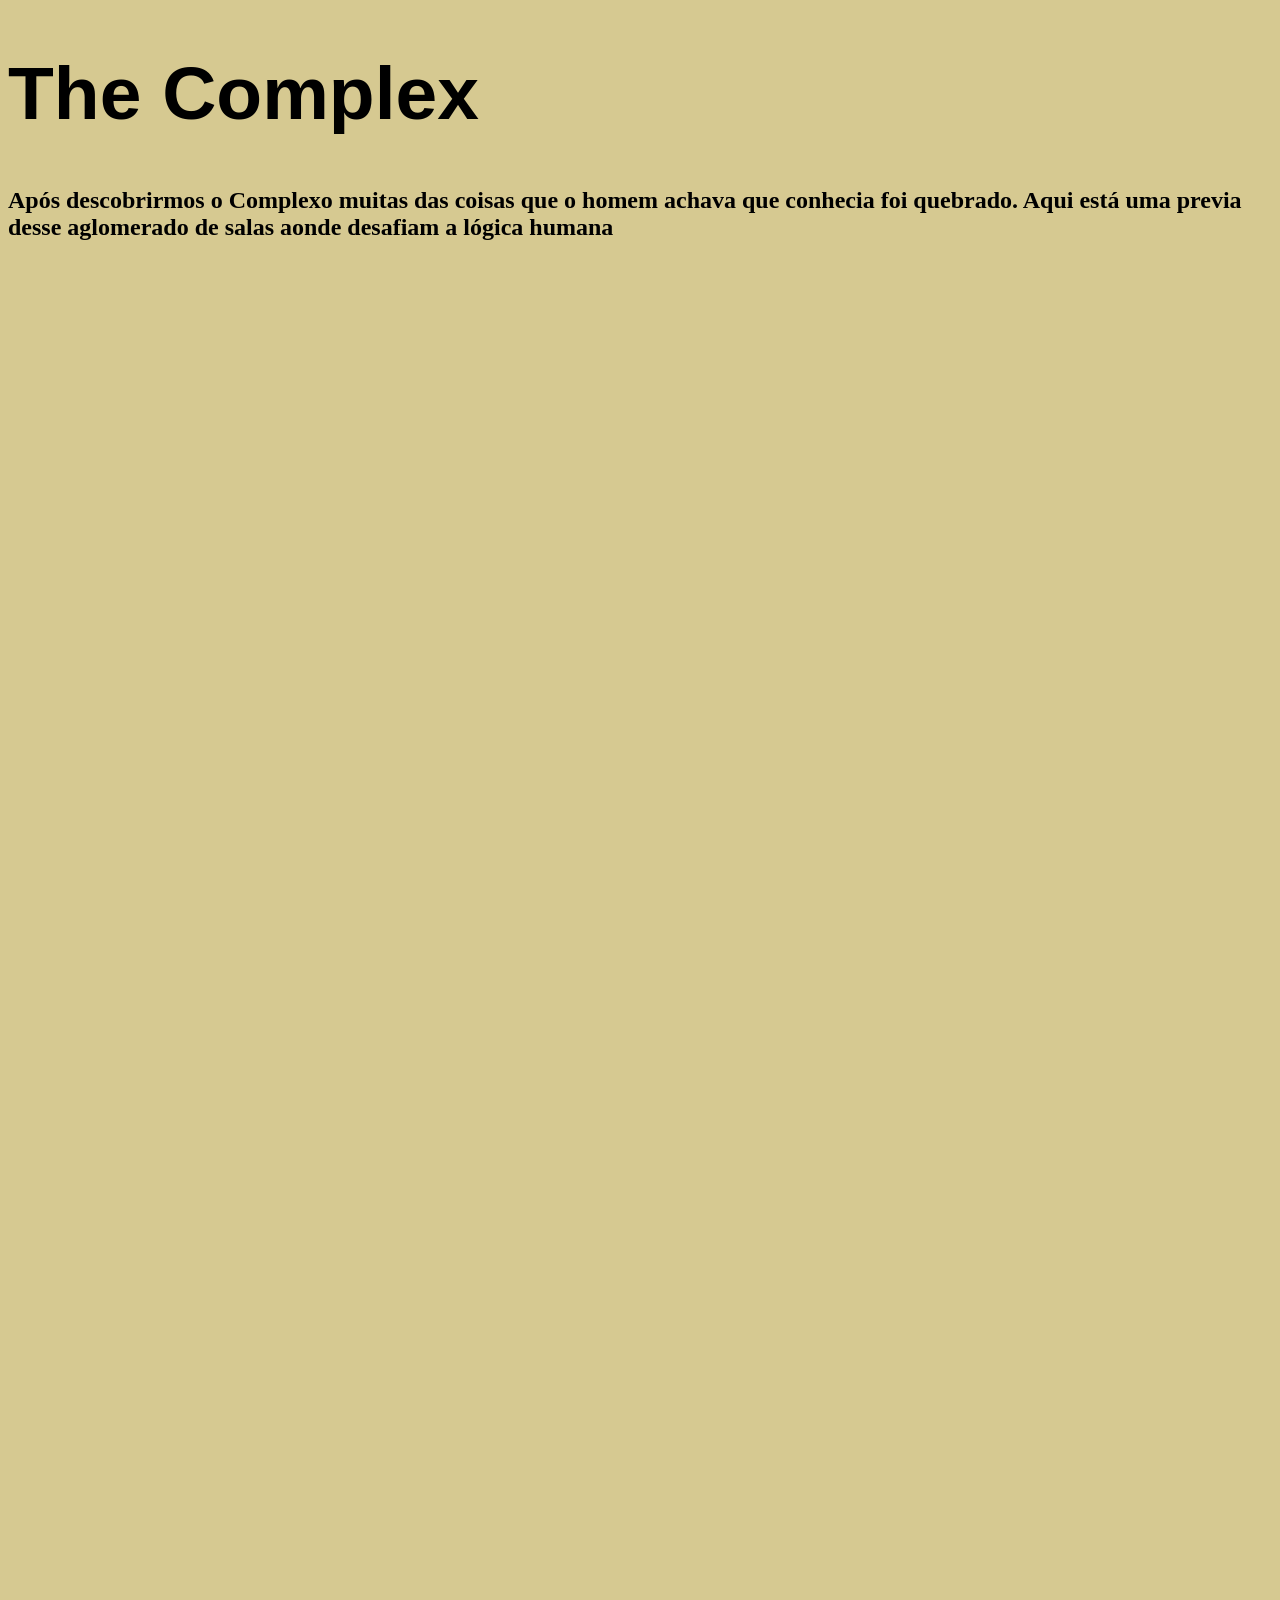
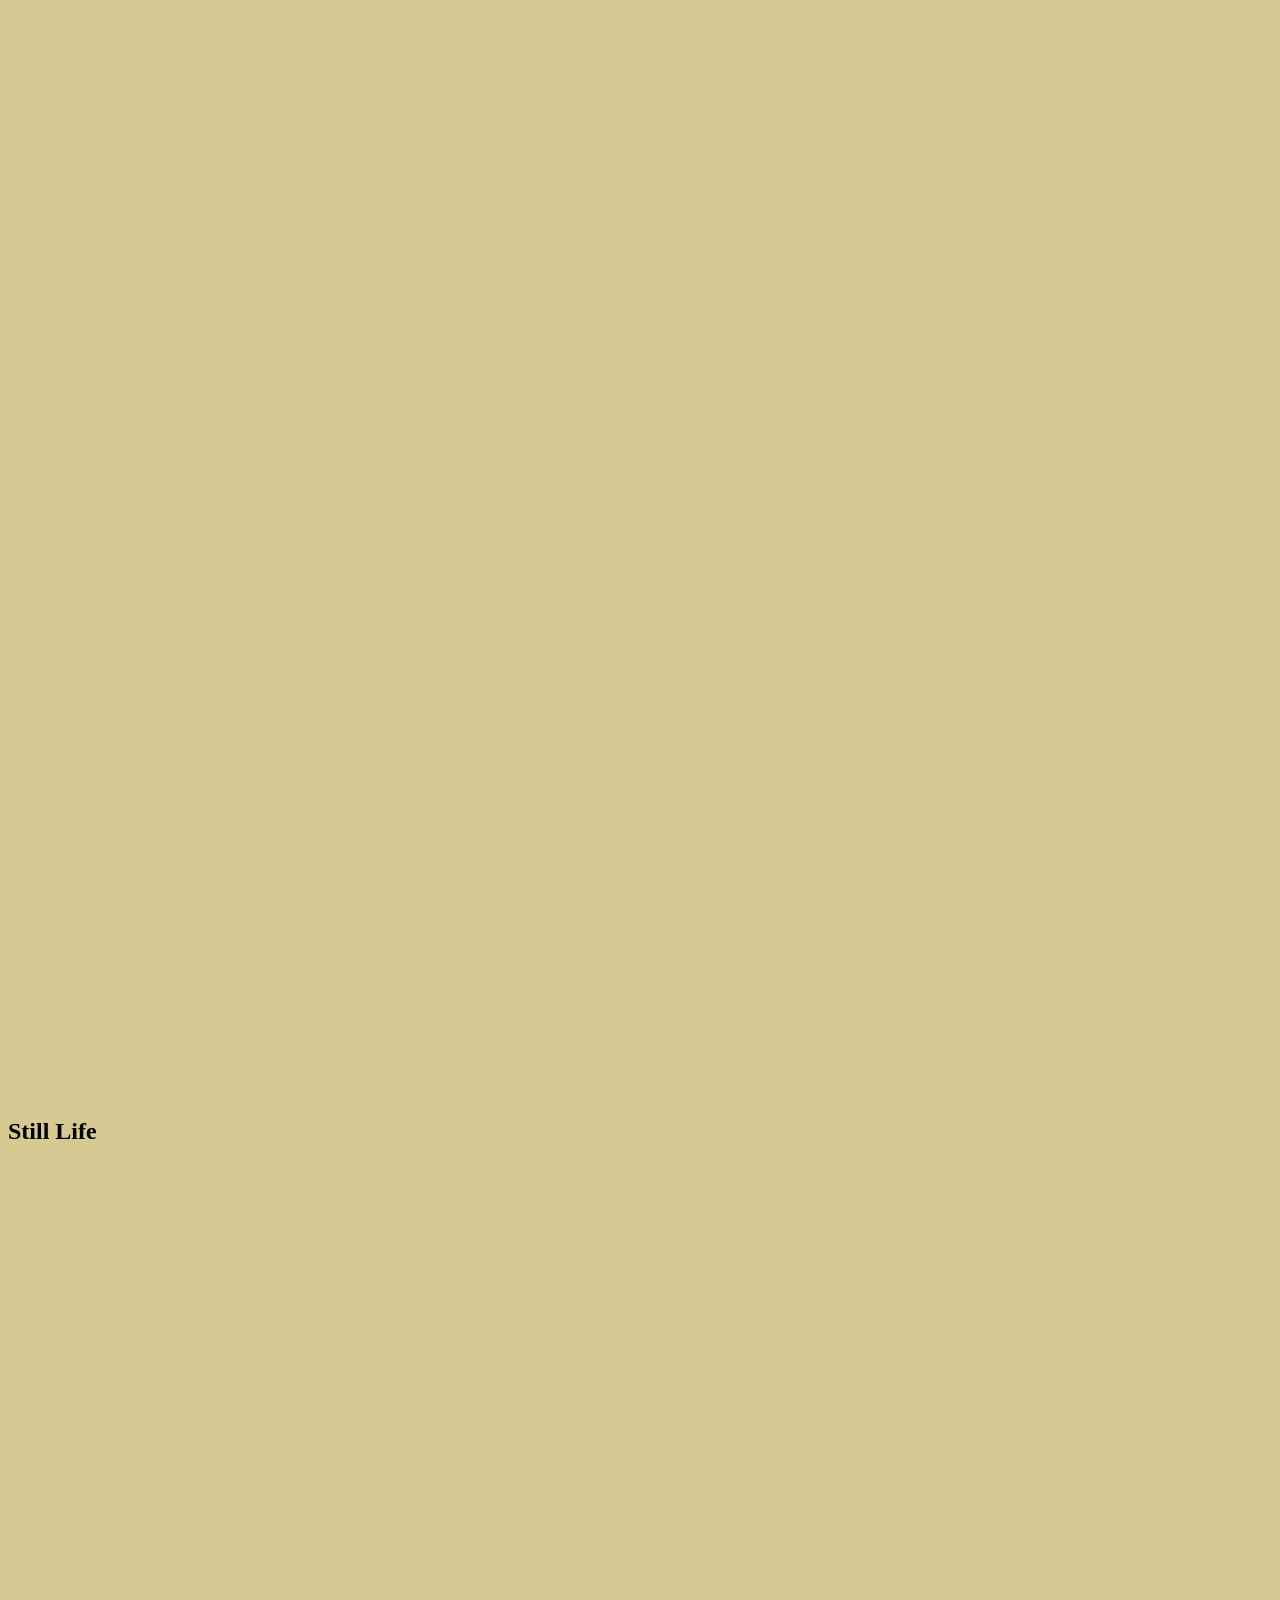
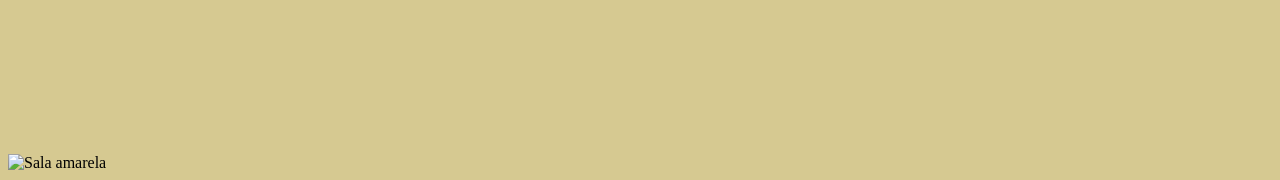
==== index.html @ be2d5ccb "novos textos" ====
<!DOCTYPE html>
<html lang="pt-BR">
<head>
    <meta charset="UTF-8">
    <meta name="viewport" content="width=device-width, initial-scale=1.0">
    <link rel="stylesheet" href="style.css">
    <title>Async -catalog-</title>
</head>
<body>
    
    <h1>The Complex</h1>


    <h2>Após descobrirmos o Complexo muitas das coisas que o homem achava que conhecia foi quebrado. Aqui está uma previa desse aglomerado de salas aonde desafiam a lógica humana </h2>

    <iframe width="1337" height="837" src="https://www.youtube.com/embed/_Jo5vjwXslU?list=RDQk3gvp61STs" title="The Complex" frameborder="0" allow="accelerometer; autoplay; clipboard-write; encrypted-media; gyroscope; picture-in-picture; web-share" referrerpolicy="strict-origin-when-cross-origin" allowfullscreen></iframe>

    <iframe width="1337" height="837" src="https://www.youtube.com/embed/pEvyZzdFL4Q?list=PL3Dt5wce4cGLRqZdZOqLxJduShrz_mOjS" title="Missing Persons" frameborder="0" allow="accelerometer; autoplay; clipboard-write; encrypted-media; gyroscope; picture-in-picture; web-share" referrerpolicy="strict-origin-when-cross-origin" allowfullscreen></iframe>

   <iframe width="1337" height="752" src="https://www.youtube.com/embed/Qk3gvp61STs?list=RDQk3gvp61STs" title="Backrooms - Still Life (1 Hour Loop)" frameborder="0" allow="accelerometer; autoplay; clipboard-write; encrypted-media; gyroscope; picture-in-picture; web-share" referrerpolicy="strict-origin-when-cross-origin" allowfullscreen></iframe>

   <h2>Still Life</h2>

   <iframe width="1337" height="618" src="https://www.youtube.com/embed/RJBD9RDJdgM" title="Ravi gets chased by the “Still Life” - Backrooms Found Footage 3" frameborder="0" allow="accelerometer; autoplay; clipboard-write; encrypted-media; gyroscope; picture-in-picture; web-share" referrerpolicy="strict-origin-when-cross-origin" allowfullscreen></iframe>

   <iframe width="1116" height="837" src="https://www.youtube.com/embed/XX5675P9phc" title="Backrooms - Still Life Encounter" frameborder="0" allow="accelerometer; autoplay; clipboard-write; encrypted-media; gyroscope; picture-in-picture; web-share" referrerpolicy="strict-origin-when-cross-origin" allowfullscreen></iframe>

    <iframe width="1337" height="722" src="https://www.youtube.com/embed/SvhdAsnizHs" title="Backrooms: Christmas Tree Scene (UltraHD)" frameborder="0" allow="accelerometer; autoplay; clipboard-write; encrypted-media; gyroscope; picture-in-picture; web-share" referrerpolicy="strict-origin-when-cross-origin" allowfullscreen></iframe>
    <img src="https://backrooms-wiki.wikidot.com/local--files/level-0/3" alt="Sala amarela" style="max-width: 100%; height: auto;"> 
    </html>
---- style.css ----
body {
    background-color: rgb(214, 201, 145);
}

h1 {
    color: black;
    font-size: 75px;
    font-family:Impact, Haettenschweiler, 'Arial Narrow Bold', sans-serif
}
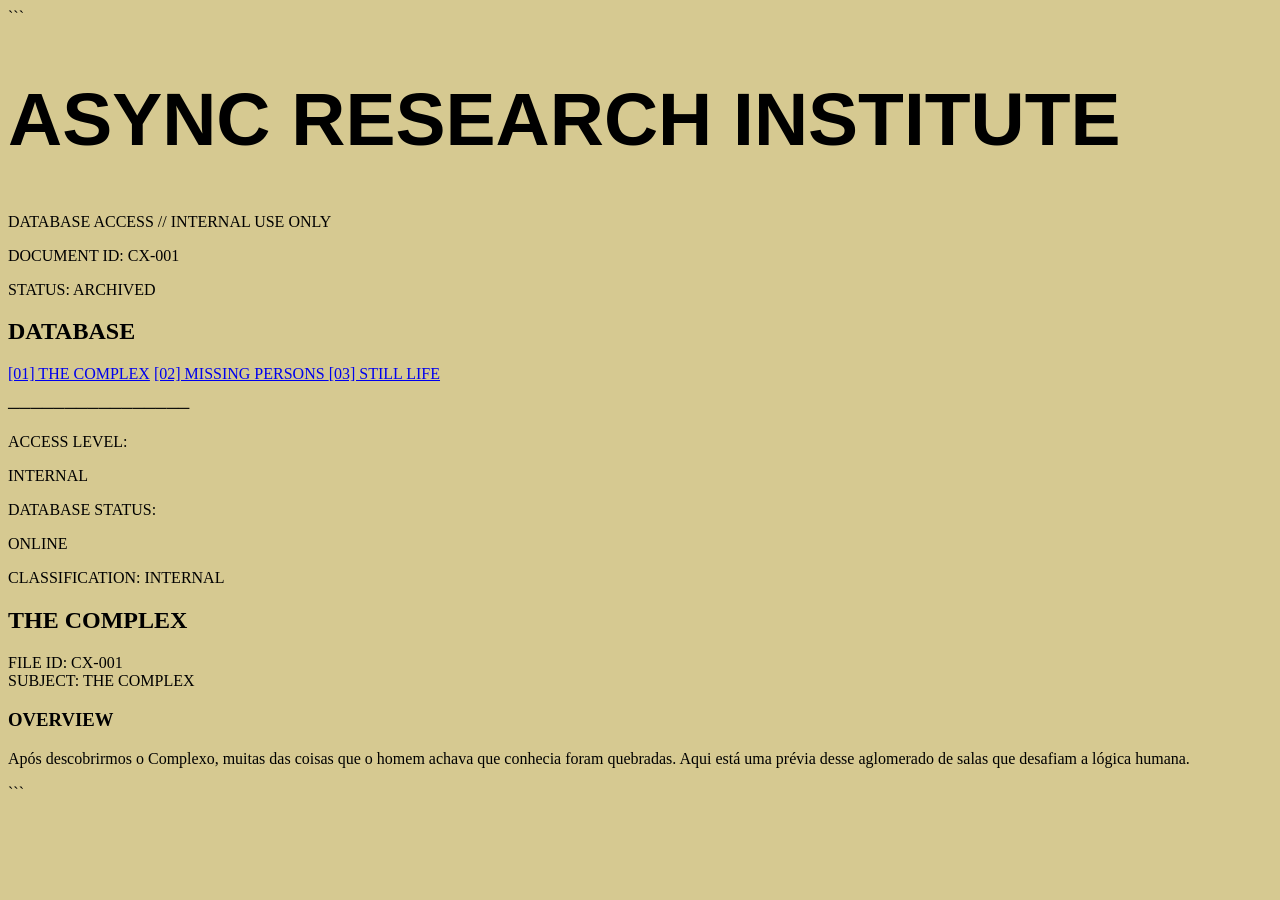
==== commit 106a28cd: "dasda" ====
--- a/index.html
+++ b/index.html
@@ -7,24 +7,86 @@
     <title>Async -catalog-</title>
 </head>
 <body>
-    
-    <h1>The Complex</h1>
+
+```
+<header class="topo">
+
+    <div>
+        <h1>ASYNC RESEARCH INSTITUTE</h1>
+        <p>DATABASE ACCESS // INTERNAL USE ONLY</p>
+    </div>
+
+    <div class="document-id">
+        <p>DOCUMENT ID: CX-001</p>
+        <p>STATUS: ARCHIVED</p>
+    </div>
+
+</header>
 
 
-    <h2>Após descobrirmos o Complexo muitas das coisas que o homem achava que conhecia foi quebrado. Aqui está uma previa desse aglomerado de salas aonde desafiam a lógica humana </h2>
+<main class="layout">
 
-    <iframe width="1337" height="837" src="https://www.youtube.com/embed/_Jo5vjwXslU?list=RDQk3gvp61STs" title="The Complex" frameborder="0" allow="accelerometer; autoplay; clipboard-write; encrypted-media; gyroscope; picture-in-picture; web-share" referrerpolicy="strict-origin-when-cross-origin" allowfullscreen></iframe>
+    <aside class="sidebar">
 
-    <iframe width="1337" height="837" src="https://www.youtube.com/embed/pEvyZzdFL4Q?list=PL3Dt5wce4cGLRqZdZOqLxJduShrz_mOjS" title="Missing Persons" frameborder="0" allow="accelerometer; autoplay; clipboard-write; encrypted-media; gyroscope; picture-in-picture; web-share" referrerpolicy="strict-origin-when-cross-origin" allowfullscreen></iframe>
+        <h2>DATABASE</h2>
 
-   <iframe width="1337" height="752" src="https://www.youtube.com/embed/Qk3gvp61STs?list=RDQk3gvp61STs" title="Backrooms - Still Life (1 Hour Loop)" frameborder="0" allow="accelerometer; autoplay; clipboard-write; encrypted-media; gyroscope; picture-in-picture; web-share" referrerpolicy="strict-origin-when-cross-origin" allowfullscreen></iframe>
+        <nav>
+            <a href="index.html">[01] THE COMPLEX</a>
 
-   <h2>Still Life</h2>
+            <a href="missing-persons.html">
+                [02] MISSING PERSONS
+            </a>
 
-   <iframe width="1337" height="618" src="https://www.youtube.com/embed/RJBD9RDJdgM" title="Ravi gets chased by the “Still Life” - Backrooms Found Footage 3" frameborder="0" allow="accelerometer; autoplay; clipboard-write; encrypted-media; gyroscope; picture-in-picture; web-share" referrerpolicy="strict-origin-when-cross-origin" allowfullscreen></iframe>
+            <a href="still-life.html">
+                [03] STILL LIFE
+            </a>
+        </nav>
 
-   <iframe width="1116" height="837" src="https://www.youtube.com/embed/XX5675P9phc" title="Backrooms - Still Life Encounter" frameborder="0" allow="accelerometer; autoplay; clipboard-write; encrypted-media; gyroscope; picture-in-picture; web-share" referrerpolicy="strict-origin-when-cross-origin" allowfullscreen></iframe>
 
-    <iframe width="1337" height="722" src="https://www.youtube.com/embed/SvhdAsnizHs" title="Backrooms: Christmas Tree Scene (UltraHD)" frameborder="0" allow="accelerometer; autoplay; clipboard-write; encrypted-media; gyroscope; picture-in-picture; web-share" referrerpolicy="strict-origin-when-cross-origin" allowfullscreen></iframe>
-    <img src="https://backrooms-wiki.wikidot.com/local--files/level-0/3" alt="Sala amarela" style="max-width: 100%; height: auto;"> 
+        <div class="sidebar-info">
+
+            <p>────────────────</p>
+
+            <p>ACCESS LEVEL:</p>
+            <p>INTERNAL</p>
+
+            <p>DATABASE STATUS:</p>
+            <p>ONLINE</p>
+
+        </div>
+
+    </aside>
+
+
+    <section class="document">
+
+        <p class="classification">
+            CLASSIFICATION: INTERNAL
+        </p>
+
+        <h2>THE COMPLEX</h2>
+
+        <div class="document-line"></div>
+
+        <p class="file-info">
+            FILE ID: CX-001<br>
+            SUBJECT: THE COMPLEX
+        </p>
+
+        <h3>OVERVIEW</h3>
+
+        <p>
+            Após descobrirmos o Complexo, muitas das coisas que
+            o homem achava que conhecia foram quebradas.
+            Aqui está uma prévia desse aglomerado de salas que
+            desafiam a lógica humana.
+        </p>
+
+    </section>
+
+</main>
+```
+
+</body>
+
     </html>
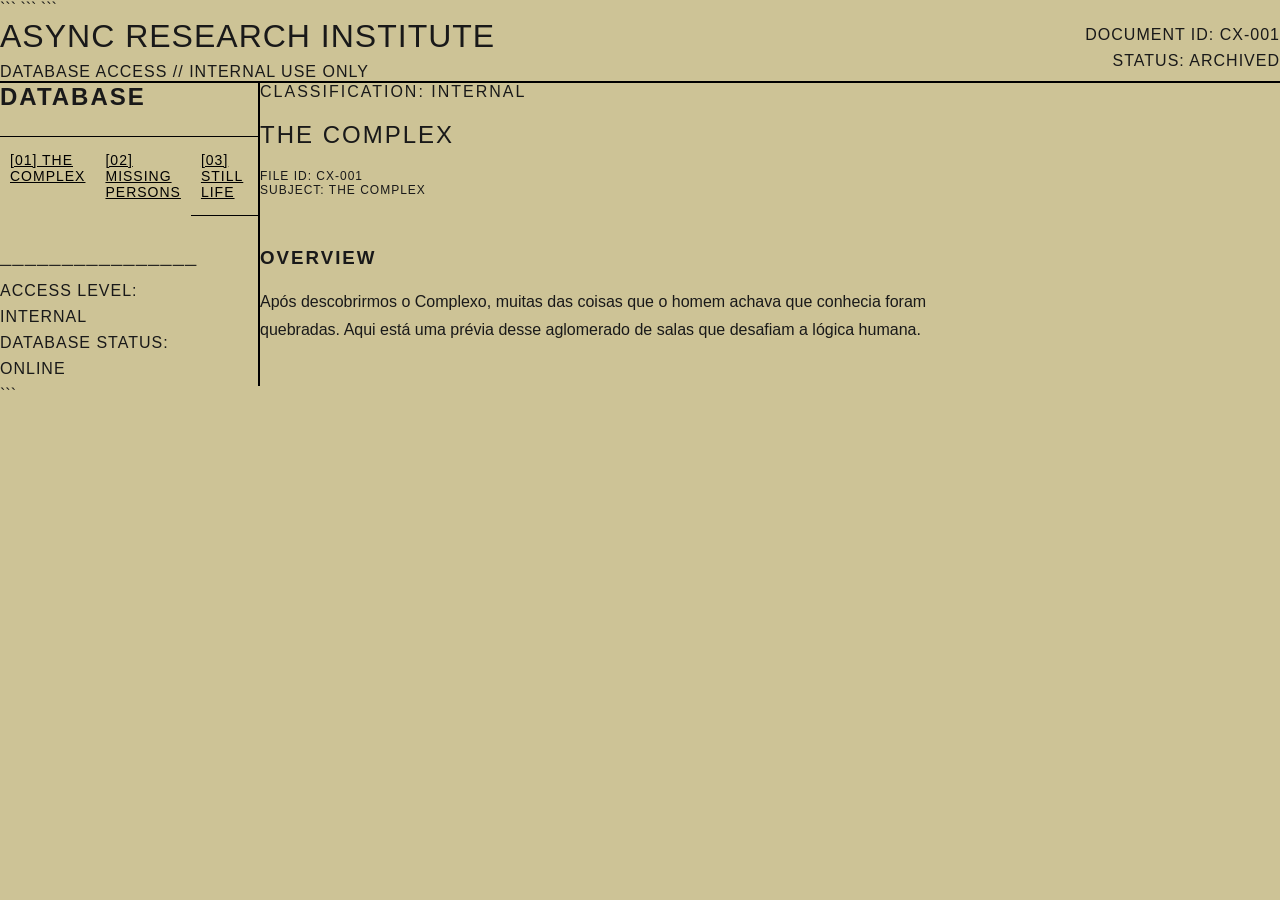
==== commit f585b681: "salvando mesmo errado" ====
--- a/index.html
+++ b/index.html
@@ -1,45 +1,83 @@
 <!DOCTYPE html>
+
 <html lang="pt-BR">
+
 <head>
-    <meta charset="UTF-8">
-    <meta name="viewport" content="width=device-width, initial-scale=1.0">
-    <link rel="stylesheet" href="style.css">
-    <title>Async -catalog-</title>
+
+```
+<meta charset="UTF-8">
+
+<meta name="viewport" content="width=device-width, initial-scale=1.0">
+
+<link rel="stylesheet" href="style.css">
+
+<title>ASYNC Research Institute - The Complex</title>
+```
+
 </head>
+
 <body>
 
 ```
+<!-- =========================
+     CABEÇALHO
+========================== -->
+
 <header class="topo">
 
     <div>
+
         <h1>ASYNC RESEARCH INSTITUTE</h1>
+
         <p>DATABASE ACCESS // INTERNAL USE ONLY</p>
+
     </div>
 
+
     <div class="document-id">
+
         <p>DOCUMENT ID: CX-001</p>
+
         <p>STATUS: ARCHIVED</p>
+
     </div>
 
 </header>
 
 
+
+<!-- =========================
+     CONTEÚDO PRINCIPAL
+========================== -->
+
 <main class="layout">
+
+
+    <!-- =========================
+         BARRA LATERAL
+    ========================== -->
 
     <aside class="sidebar">
 
         <h2>DATABASE</h2>
 
+
         <nav>
-            <a href="index.html">[01] THE COMPLEX</a>
+
+            <a href="index.html">
+                [01] THE COMPLEX
+            </a>
+
 
             <a href="missing-persons.html">
                 [02] MISSING PERSONS
             </a>
 
+
             <a href="still-life.html">
                 [03] STILL LIFE
             </a>
+
         </nav>
 
 
@@ -48,9 +86,12 @@
             <p>────────────────</p>
 
             <p>ACCESS LEVEL:</p>
+
             <p>INTERNAL</p>
 
+
             <p>DATABASE STATUS:</p>
+
             <p>ONLINE</p>
 
         </div>
@@ -58,35 +99,56 @@
     </aside>
 
 
+
+    <!-- =========================
+         DOCUMENTO PRINCIPAL
+    ========================== -->
+
     <section class="document">
+
 
         <p class="classification">
             CLASSIFICATION: INTERNAL
         </p>
 
+
         <h2>THE COMPLEX</h2>
+
 
         <div class="document-line"></div>
 
+
         <p class="file-info">
-            FILE ID: CX-001<br>
+
+            FILE ID: CX-001
+
+            <br>
+
             SUBJECT: THE COMPLEX
+
         </p>
+
+
 
         <h3>OVERVIEW</h3>
 
+
         <p>
+
             Após descobrirmos o Complexo, muitas das coisas que
             o homem achava que conhecia foram quebradas.
             Aqui está uma prévia desse aglomerado de salas que
             desafiam a lógica humana.
+
         </p>
 
+
     </section>
+
 
 </main>
 ```
 
 </body>
 
-    </html>+</html>
--- a/style.css
+++ b/style.css
@@ -1,9 +1,256 @@
+* {
+  box-sizing: border-box;
+  }
+
+/* CONFIGURAÇÕES GERAIS */
+
 body {
-    background-color: rgb(214, 201, 145);
-}
-
-h1 {
-    color: black;
-    font-size: 75px;
-    font-family:Impact, Haettenschweiler, 'Arial Narrow Bold', sans-serif
-}+margin: 0;
+background-color: rgb(205, 195, 150);
+color: rgb(25, 25, 25);
+font-family: Arial, sans-serif;
+}
+
+/* =========================
+CABEÇALHO DA ASYNC
+========================= */
+
+.topo {
+display: flex;
+justify-content: space-between;
+align-items: flex-start;
+
+```
+padding: 25px 40px;
+
+border-bottom: 2px solid black;
+```
+
+}
+
+.topo h1 {
+margin: 0;
+
+```
+font-size: 32px;
+
+font-family: Impact, Haettenschweiler, 'Arial Narrow Bold', sans-serif;
+
+font-weight: normal;
+
+letter-spacing: 1px;
+```
+
+}
+
+.topo p {
+margin: 8px 0 0 0;
+
+```
+font-size: 12px;
+
+letter-spacing: 1px;
+```
+
+}
+
+.document-id {
+text-align: right;
+}
+
+/* =========================
+ESTRUTURA PRINCIPAL
+========================= */
+
+.layout {
+display: flex;
+
+```
+min-height: 100vh;
+```
+
+}
+
+/* =========================
+BARRA LATERAL
+========================= */
+
+.sidebar {
+width: 260px;
+
+```
+padding: 30px 25px;
+
+border-right: 2px solid black;
+```
+
+}
+
+.sidebar h2 {
+margin-top: 0;
+
+```
+font-size: 18px;
+
+letter-spacing: 2px;
+```
+
+}
+
+/* =========================
+LINKS DA BARRA LATERAL
+========================= */
+
+.sidebar nav {
+display: flex;
+
+```
+flex-direction: column;
+
+margin-top: 25px;
+```
+
+}
+
+.sidebar nav a {
+color: black;
+
+```
+text-decoration: none;
+
+padding: 15px 10px;
+
+border-top: 1px solid black;
+
+font-size: 14px;
+
+letter-spacing: 1px;
+```
+
+}
+
+.sidebar nav a:last-child {
+border-bottom: 1px solid black;
+}
+
+.sidebar nav a:hover {
+background-color: rgba(0, 0, 0, 0.1);
+}
+
+/* =========================
+INFORMAÇÕES DA BARRA
+========================= */
+
+.sidebar-info {
+margin-top: 40px;
+
+```
+font-size: 11px;
+
+letter-spacing: 1px;
+```
+
+}
+
+.sidebar-info p {
+margin: 8px 0;
+}
+
+/* =========================
+DOCUMENTO PRINCIPAL
+========================= */
+
+.document {
+flex: 1;
+
+```
+padding: 50px;
+
+max-width: 1000px;
+```
+
+}
+
+/* CLASSIFICAÇÃO DO DOCUMENTO */
+
+.classification {
+margin-top: 0;
+
+```
+font-size: 12px;
+
+letter-spacing: 2px;
+```
+
+}
+
+/* TÍTULO PRINCIPAL */
+
+.document h2 {
+margin-bottom: 10px;
+
+```
+font-size: 48px;
+
+font-family: Impact, Haettenschweiler, 'Arial Narrow Bold', sans-serif;
+
+font-weight: normal;
+
+letter-spacing: 2px;
+```
+
+}
+
+/* LINHA DIVISÓRIA */
+
+.document-line {
+width: 100%;
+
+```
+height: 2px;
+
+background-color: black;
+
+margin: 20px 0;
+```
+
+}
+
+/* INFORMAÇÕES DO ARQUIVO */
+
+.file-info {
+font-size: 12px;
+
+```
+line-height: 1.8;
+
+letter-spacing: 1px;
+```
+
+}
+
+/* SUBTÍTULOS */
+
+.document h3 {
+margin-top: 50px;
+
+```
+font-size: 18px;
+
+letter-spacing: 2px;
+```
+
+}
+
+/* TEXTO PRINCIPAL */
+
+.document > p:last-child {
+max-width: 700px;
+
+```
+font-size: 17px;
+
+line-height: 1.8;
+```
+
+}
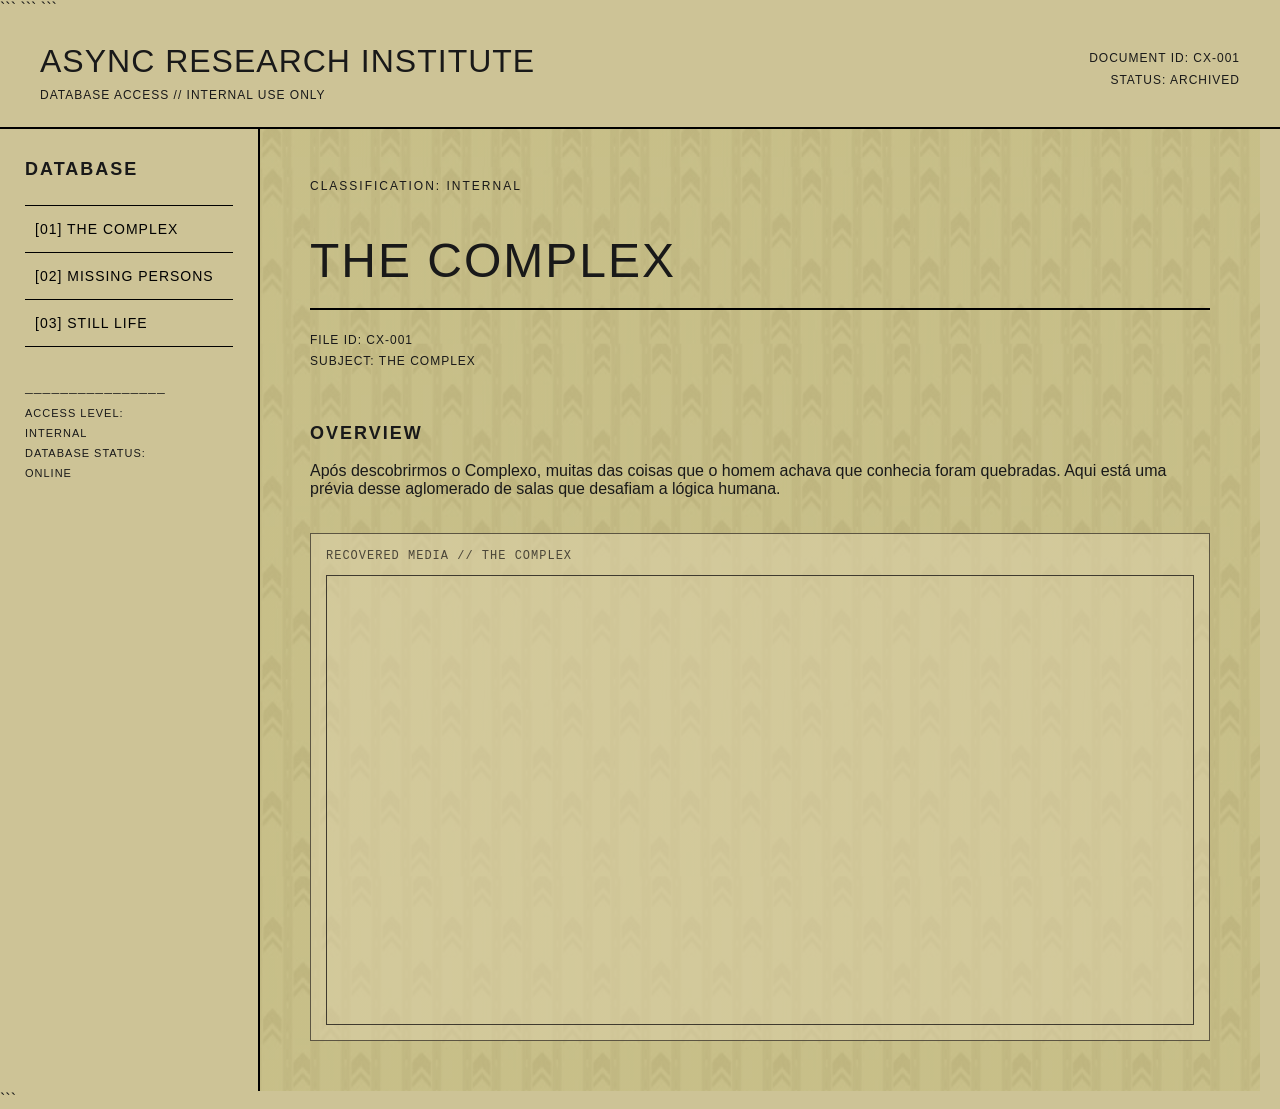
==== commit 8474879a: "dsafad" ====
--- a/index.html
+++ b/index.html
@@ -141,6 +141,21 @@
             desafiam a lógica humana.
 
         </p>
+        <div class="video-investigation">
+
+    <p>
+        RECOVERED MEDIA // THE COMPLEX
+    </p>
+
+    <iframe
+        src="https://www.youtube.com/embed/_Jo5vjwXslU"
+        title="The Complex"
+        frameborder="0"
+        allow="accelerometer; autoplay; clipboard-write; encrypted-media; gyroscope; picture-in-picture; web-share"
+        allowfullscreen>
+    </iframe>
+
+</div>
 
 
     </section>
--- a/style.css
+++ b/style.css
@@ -1,256 +1,242 @@
 * {
-  box-sizing: border-box;
-  }
+    box-sizing: border-box;
+}
+
 
 /* CONFIGURAÇÕES GERAIS */
 
 body {
-margin: 0;
-background-color: rgb(205, 195, 150);
-color: rgb(25, 25, 25);
-font-family: Arial, sans-serif;
-}
-
-/* =========================
-CABEÇALHO DA ASYNC
-========================= */
+    margin: 0;
+    background-color: rgb(205, 195, 150);
+    color: rgb(25, 25, 25);
+    font-family: Arial, sans-serif;
+}
+
+
+/* CABEÇALHO DA ASYNC */
 
 .topo {
-display: flex;
-justify-content: space-between;
-align-items: flex-start;
-
-```
-padding: 25px 40px;
-
-border-bottom: 2px solid black;
-```
-
+    display: flex;
+    justify-content: space-between;
+    align-items: flex-start;
+
+    padding: 25px 40px;
+
+    border-bottom: 2px solid black;
 }
 
 .topo h1 {
-margin: 0;
-
-```
-font-size: 32px;
-
-font-family: Impact, Haettenschweiler, 'Arial Narrow Bold', sans-serif;
-
-font-weight: normal;
-
-letter-spacing: 1px;
-```
-
+    margin: 0;
+
+    font-size: 32px;
+
+    font-family: Impact, Haettenschweiler, "Arial Narrow Bold", sans-serif;
+
+    font-weight: normal;
+
+    letter-spacing: 1px;
 }
 
 .topo p {
-margin: 8px 0 0 0;
-
-```
-font-size: 12px;
-
-letter-spacing: 1px;
-```
-
+    margin: 8px 0 0 0;
+
+    font-size: 12px;
+
+    letter-spacing: 1px;
 }
 
 .document-id {
-text-align: right;
-}
-
-/* =========================
-ESTRUTURA PRINCIPAL
-========================= */
+    text-align: right;
+}
+
+
+/* ESTRUTURA PRINCIPAL */
 
 .layout {
-display: flex;
-
-```
-min-height: 100vh;
-```
-
-}
-
-/* =========================
-BARRA LATERAL
-========================= */
+    display: flex;
+
+    min-height: 100vh;
+}
+
+
+/* BARRA LATERAL */
 
 .sidebar {
-width: 260px;
-
-```
-padding: 30px 25px;
-
-border-right: 2px solid black;
-```
-
+    width: 260px;
+
+    padding: 30px 25px;
+
+    border-right: 2px solid black;
 }
 
 .sidebar h2 {
-margin-top: 0;
-
-```
-font-size: 18px;
-
-letter-spacing: 2px;
-```
-
-}
-
-/* =========================
-LINKS DA BARRA LATERAL
-========================= */
+    margin-top: 0;
+
+    font-size: 18px;
+
+    letter-spacing: 2px;
+}
+
+
+/* LINKS DA BARRA LATERAL */
 
 .sidebar nav {
-display: flex;
-
-```
-flex-direction: column;
-
-margin-top: 25px;
-```
-
+    display: flex;
+
+    flex-direction: column;
+
+    margin-top: 25px;
 }
 
 .sidebar nav a {
-color: black;
-
-```
-text-decoration: none;
-
-padding: 15px 10px;
-
-border-top: 1px solid black;
-
-font-size: 14px;
-
-letter-spacing: 1px;
-```
-
+    color: black;
+
+    text-decoration: none;
+
+    padding: 15px 10px;
+
+    border-top: 1px solid black;
+
+    font-size: 14px;
+
+    letter-spacing: 1px;
 }
 
 .sidebar nav a:last-child {
-border-bottom: 1px solid black;
+    border-bottom: 1px solid black;
 }
 
 .sidebar nav a:hover {
-background-color: rgba(0, 0, 0, 0.1);
-}
-
-/* =========================
-INFORMAÇÕES DA BARRA
-========================= */
+    background-color: rgba(0, 0, 0, 0.1);
+}
+
+
+/* INFORMAÇÕES DA BARRA */
 
 .sidebar-info {
-margin-top: 40px;
-
-```
-font-size: 11px;
-
-letter-spacing: 1px;
-```
-
+    margin-top: 40px;
+
+    font-size: 11px;
+
+    letter-spacing: 1px;
 }
 
 .sidebar-info p {
-margin: 8px 0;
-}
-
-/* =========================
-DOCUMENTO PRINCIPAL
-========================= */
+    margin: 8px 0;
+}
+
+
+/* DOCUMENTO PRINCIPAL */
 
 .document {
-flex: 1;
-
-```
-padding: 50px;
-
-max-width: 1000px;
-```
-
+    flex: 1;
+
+    padding: 50px;
+
+    max-width: 1000px;
+
+    background-image:
+        linear-gradient(
+            rgba(205, 195, 150, 0.75),
+            rgba(205, 195, 150, 0.75)
+        ),
+        url("Backrooms-wallpaper.jpg");
+
+    background-size: 300px;
+    background-position: center;
+    background-repeat: repeat;
 }
 
 /* CLASSIFICAÇÃO DO DOCUMENTO */
 
 .classification {
-margin-top: 0;
-
-```
-font-size: 12px;
-
-letter-spacing: 2px;
-```
-
-}
+    margin-top: 0;
+
+    font-size: 12px;
+
+    letter-spacing: 2px;
+}
+
 
 /* TÍTULO PRINCIPAL */
 
 .document h2 {
-margin-bottom: 10px;
-
-```
-font-size: 48px;
-
-font-family: Impact, Haettenschweiler, 'Arial Narrow Bold', sans-serif;
-
-font-weight: normal;
-
-letter-spacing: 2px;
-```
-
-}
+    margin-bottom: 10px;
+
+    font-size: 48px;
+
+    font-family: Impact, Haettenschweiler, "Arial Narrow Bold", sans-serif;
+
+    font-weight: normal;
+
+    letter-spacing: 2px;
+}
+
 
 /* LINHA DIVISÓRIA */
 
 .document-line {
-width: 100%;
-
-```
-height: 2px;
-
-background-color: black;
-
-margin: 20px 0;
-```
-
-}
+    width: 100%;
+
+    height: 2px;
+
+    background-color: black;
+
+    margin: 20px 0;
+}
+
 
 /* INFORMAÇÕES DO ARQUIVO */
 
 .file-info {
-font-size: 12px;
-
-```
-line-height: 1.8;
-
-letter-spacing: 1px;
-```
-
-}
+    font-size: 12px;
+
+    line-height: 1.8;
+
+    letter-spacing: 1px;
+}
+
 
 /* SUBTÍTULOS */
 
 .document h3 {
-margin-top: 50px;
-
-```
-font-size: 18px;
-
-letter-spacing: 2px;
-```
-
-}
+    margin-top: 50px;
+
+    font-size: 18px;
+
+    letter-spacing: 2px;
+}
+
 
 /* TEXTO PRINCIPAL */
 
 .document > p:last-child {
-max-width: 700px;
-
-```
-font-size: 17px;
-
-line-height: 1.8;
-```
-
-}
+    max-width: 700px;
+
+    font-size: 17px;
+
+    line-height: 1.8;
+}
+
+.video-investigation {
+    margin-top: 35px;
+    padding: 15px;
+    border: 1px solid #5c5542;
+    background-color: rgba(220, 210, 170, 0.55);
+}
+
+.video-investigation p {
+    margin-top: 0;
+    margin-bottom: 12px;
+    font-family: "Courier New", monospace;
+    font-size: 12px;
+    letter-spacing: 1px;
+    color: #4b4638;
+}
+
+.video-investigation iframe {
+    width: 100%;
+    height: 450px;
+    display: block;
+    border: 1px solid #3f3a2f;
+}
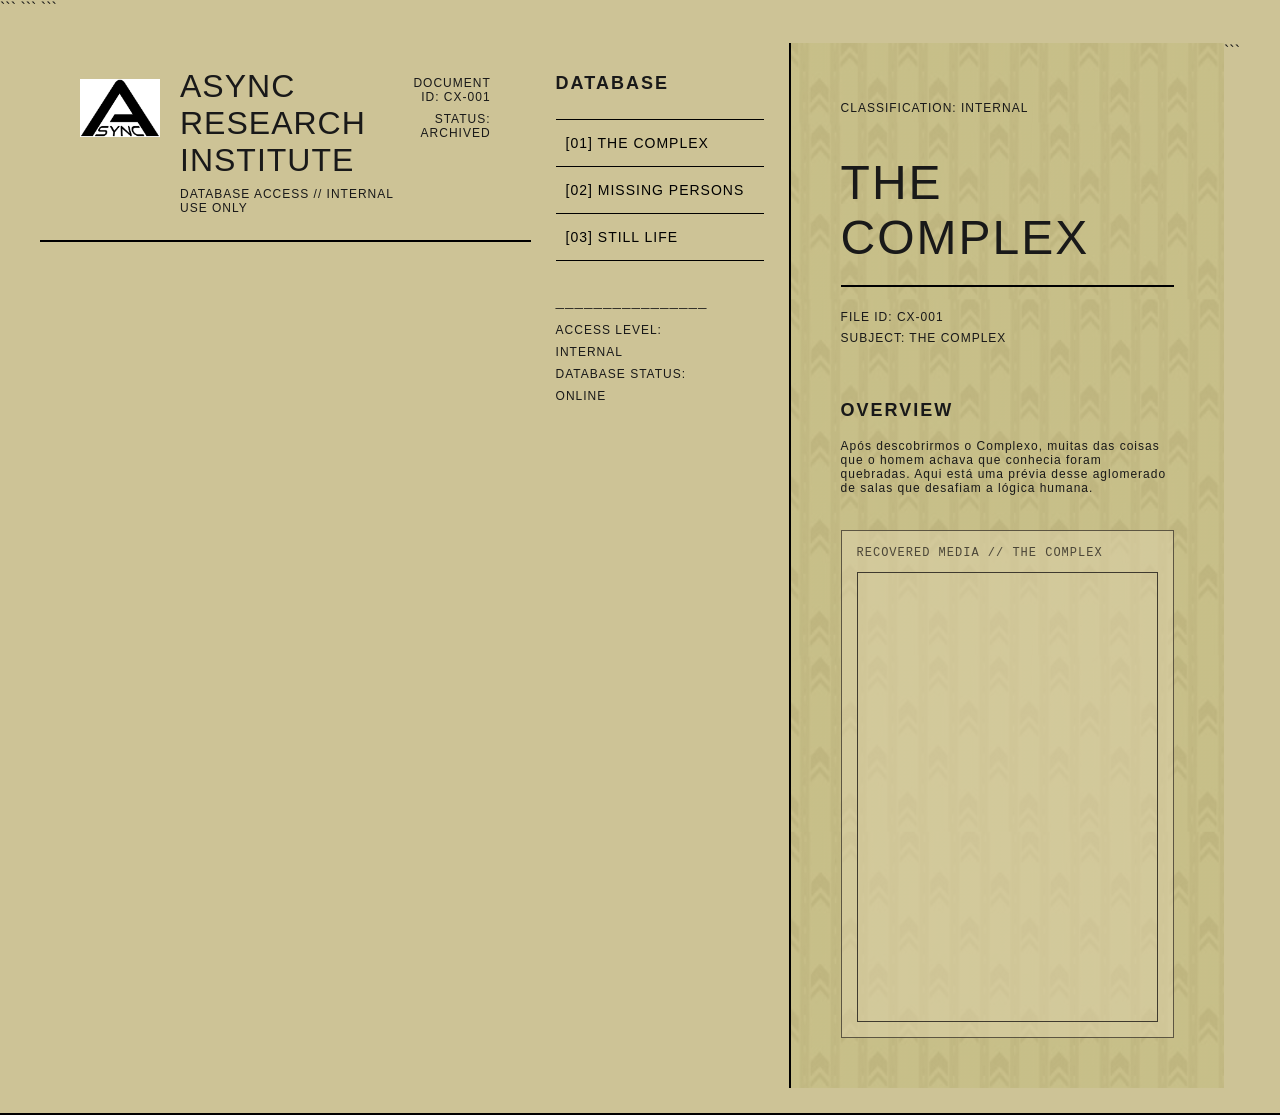
==== commit e8ab5687: "21312" ====
--- a/index.html
+++ b/index.html
@@ -25,14 +25,17 @@
 
 <header class="topo">
 
+    <header class="topo">
+
+    <img src="async.png" alt="ASYNC" class="async-logo">
+
     <div>
 
         <h1>ASYNC RESEARCH INSTITUTE</h1>
-
+        
         <p>DATABASE ACCESS // INTERNAL USE ONLY</p>
 
     </div>
-
 
     <div class="document-id">
 
--- a/style.css
+++ b/style.css
@@ -239,4 +239,11 @@
     height: 450px;
     display: block;
     border: 1px solid #3f3a2f;
+}
+
+.async-logo {
+    width: 80px;
+    height: 80px;
+    object-fit: contain;
+    margin-right: 20px;
 }
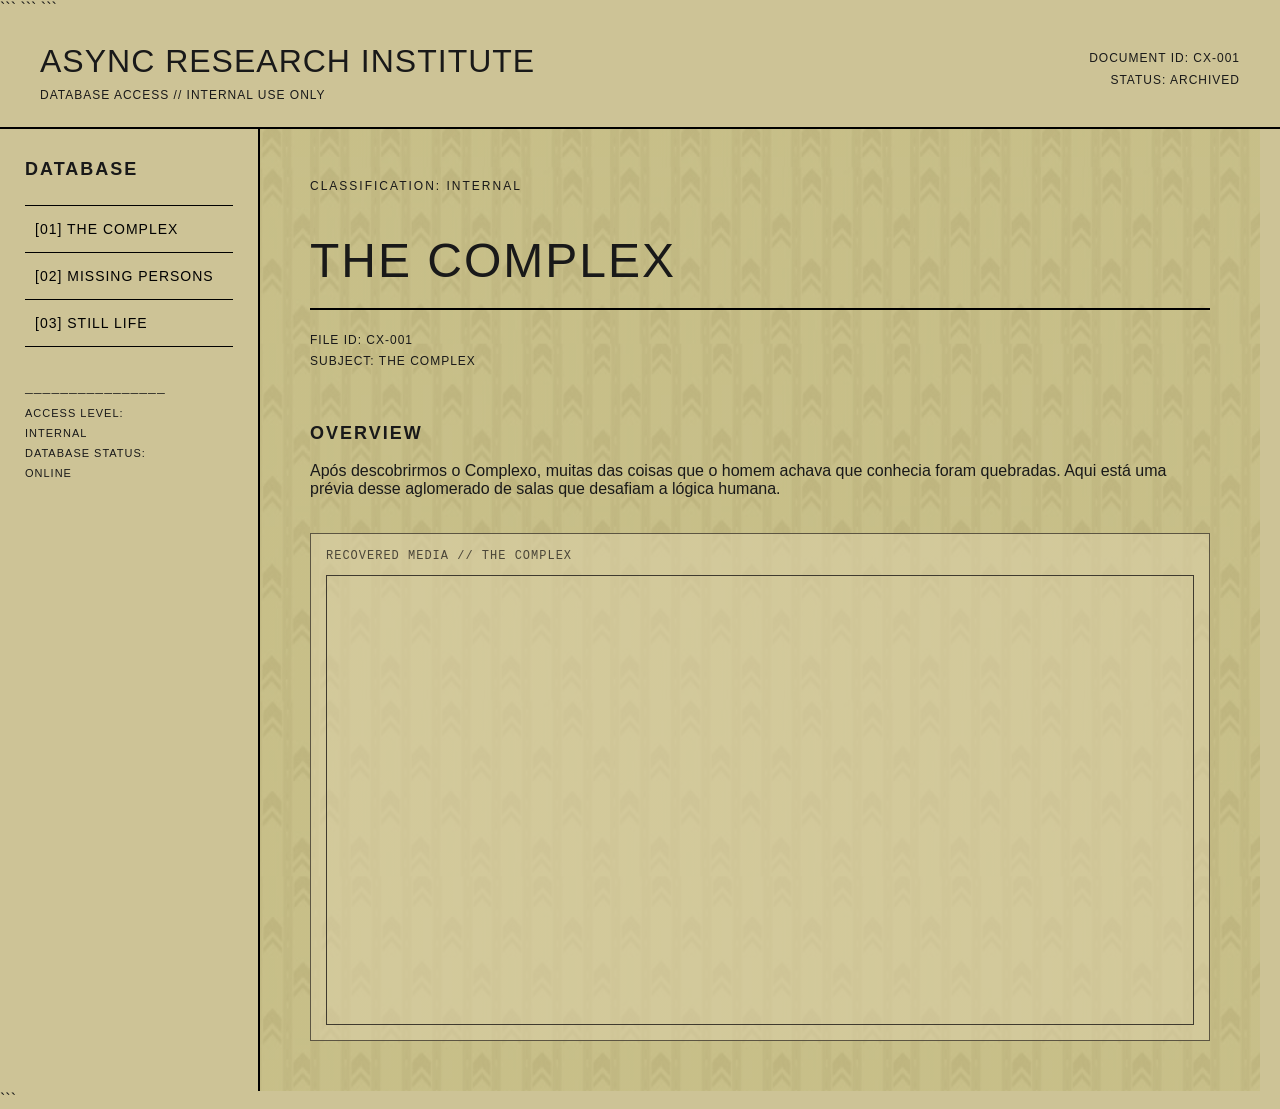
==== commit 8bb65302: "asfdas" ====
--- a/index.html
+++ b/index.html
@@ -25,16 +25,12 @@
 
 <header class="topo">
 
-    <header class="topo">
-
-    <img src="async.png" alt="ASYNC" class="async-logo">
-
     <div>
 
         <h1>ASYNC RESEARCH INSTITUTE</h1>
+
+        <p>DATABASE ACCESS // INTERNAL USE ONLY</p>
         
-        <p>DATABASE ACCESS // INTERNAL USE ONLY</p>
-
     </div>
 
     <div class="document-id">
--- a/style.css
+++ b/style.css
@@ -239,11 +239,4 @@
     height: 450px;
     display: block;
     border: 1px solid #3f3a2f;
-}
-
-.async-logo {
-    width: 80px;
-    height: 80px;
-    object-fit: contain;
-    margin-right: 20px;
 }
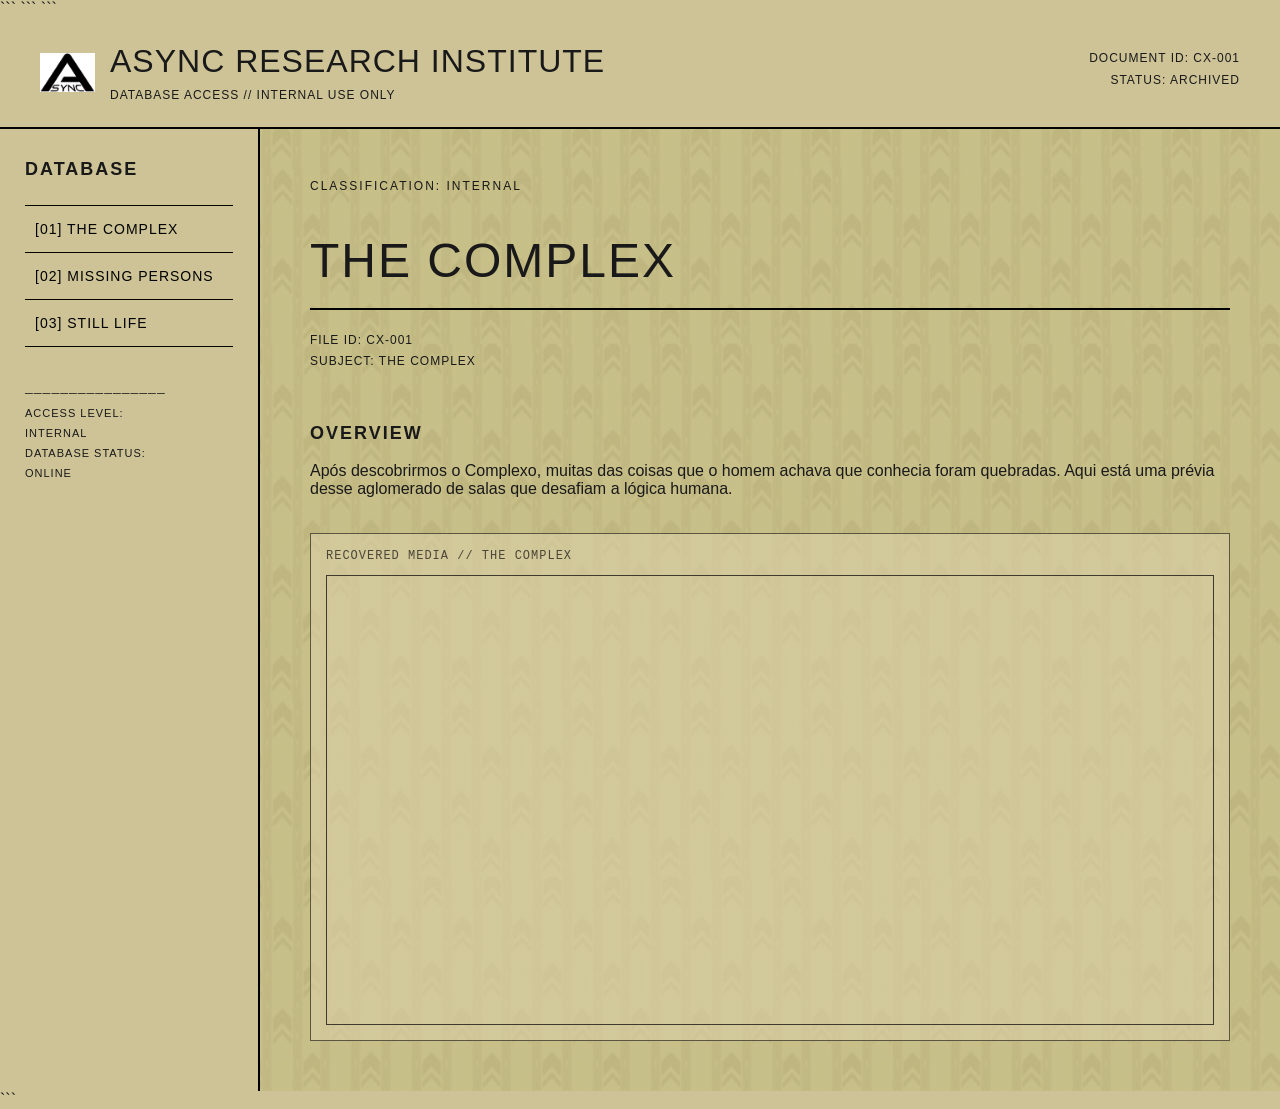
==== commit a48b4978: "logo async" ====
--- a/index.html
+++ b/index.html
@@ -25,13 +25,18 @@
 
 <header class="topo">
 
+   <div class="titulo-async">
+
+    <img src="async.png" alt="Logo ASYNC">
+
     <div>
 
         <h1>ASYNC RESEARCH INSTITUTE</h1>
-
         <p>DATABASE ACCESS // INTERNAL USE ONLY</p>
         
     </div>
+
+</div>
 
     <div class="document-id">
 
--- a/style.css
+++ b/style.css
@@ -55,7 +55,7 @@
 .layout {
     display: flex;
 
-    min-height: 100vh;
+    min-height: calc(100vh - 100px);
 }
 
 
@@ -131,9 +131,11 @@
 .document {
     flex: 1;
 
+    min-height: calc(100vh - 100px);
+
     padding: 50px;
 
-    max-width: 1000px;
+    max-width: 1400px;
 
     background-image:
         linear-gradient(
@@ -239,4 +241,180 @@
     height: 450px;
     display: block;
     border: 1px solid #3f3a2f;
+}
+
+/* REGISTRO DAS ENTIDADES */
+
+.entity-card {
+    margin-top: 30px;
+
+    padding: 20px;
+
+    border: 1px solid #5c5542;
+
+    background-color: rgba(220, 210, 170, 0.35);
+
+    display: grid;
+
+    grid-template-columns: 42% 58%;
+
+    gap: 25px;
+}
+
+
+/* FOTO DA ENTIDADE */
+
+.entity-image {
+    border: 1px solid #5c5542;
+
+    padding: 8px;
+
+    background-color: rgba(220, 210, 170, 0.45);
+}
+
+.entity-image img {
+    width: 100%;
+
+    height: 520px;
+
+    object-fit: cover;
+
+    display: block;
+}
+
+
+/* INFORMAÇÕES */
+
+.entity-information {
+    padding: 5px 10px;
+}
+
+.entity-label {
+    margin-top: 10px;
+
+    margin-bottom: 6px;
+
+    font-family: "Courier New", monospace;
+
+    font-size: 12px;
+
+    letter-spacing: 2px;
+
+    color: #4b4638;
+}
+
+.entity-information h4 {
+    margin-top: 0;
+
+    margin-bottom: 30px;
+
+    font-family: Impact, Haettenschweiler, "Arial Narrow Bold", sans-serif;
+
+    font-size: 30px;
+
+    font-weight: normal;
+
+    letter-spacing: 2px;
+}
+
+
+/* CAIXA DA DESCRIÇÃO */
+
+.description-box {
+    min-height: 180px;
+
+    padding: 15px;
+
+    border: 1px dashed #5c5542;
+}
+
+.description-box p {
+    margin: 0;
+
+    font-family: "Courier New", monospace;
+
+    font-size: 13px;
+
+    font-style: italic;
+
+    color: #5c5542;
+}
+
+
+/* DETALHES DA ENTIDADE */
+
+.entity-details {
+    grid-column: 1 / 3;
+
+    border-top: 1px solid #5c5542;
+
+    padding-top: 20px;
+
+    margin-top: 5px;
+}
+
+.entity-details > p:not(.entity-label) {
+    margin-top: 0;
+
+    margin-bottom: 25px;
+
+    font-weight: bold;
+
+    letter-spacing: 1px;
+}
+
+
+/* OBSERVAÇÕES */
+
+.observations-box {
+    min-height: 100px;
+
+    padding: 15px;
+
+    border: 1px dashed #5c5542;
+}
+
+.observations-box p {
+    margin: 0;
+
+    font-family: "Courier New", monospace;
+
+    font-size: 13px;
+
+    font-style: italic;
+
+    color: #5c5542;
+}
+
+
+/* FINAL DO REGISTRO */
+
+.record-end {
+    margin-top: 30px;
+
+    padding-top: 15px;
+
+    border-top: 2px solid black;
+
+    text-align: center;
+}
+
+.record-end p {
+    font-family: "Courier New", monospace;
+
+    font-size: 12px;
+
+    letter-spacing: 2px;
+}
+
+.titulo-async {
+    display: flex;
+    align-items: center;
+    gap: 15px;
+}
+
+.titulo-async img {
+    width: 55px;
+    height: 55px;
+    object-fit: contain;
 }
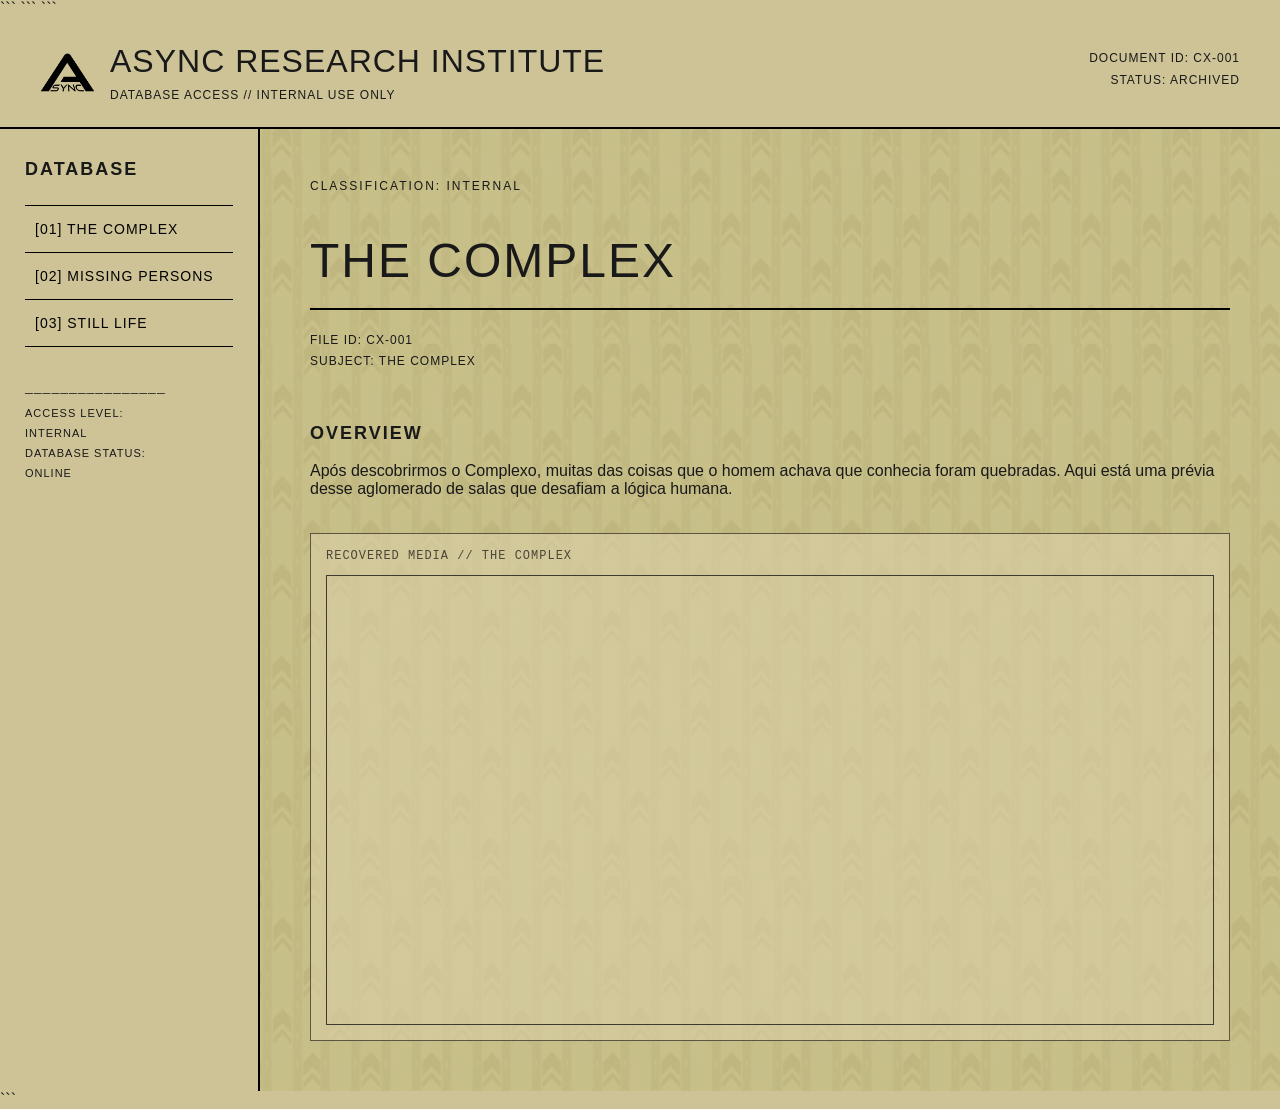
==== commit fe92ec76: "vhjf" ====
--- a/index.html
+++ b/index.html
@@ -27,13 +27,13 @@
 
    <div class="titulo-async">
 
-    <img src="async.png" alt="Logo ASYNC">
+    <img src="Async_Logo_semfundo.png" alt="Logo ASYNC">
 
     <div>
 
         <h1>ASYNC RESEARCH INSTITUTE</h1>
         <p>DATABASE ACCESS // INTERNAL USE ONLY</p>
-        
+
     </div>
 
 </div>
